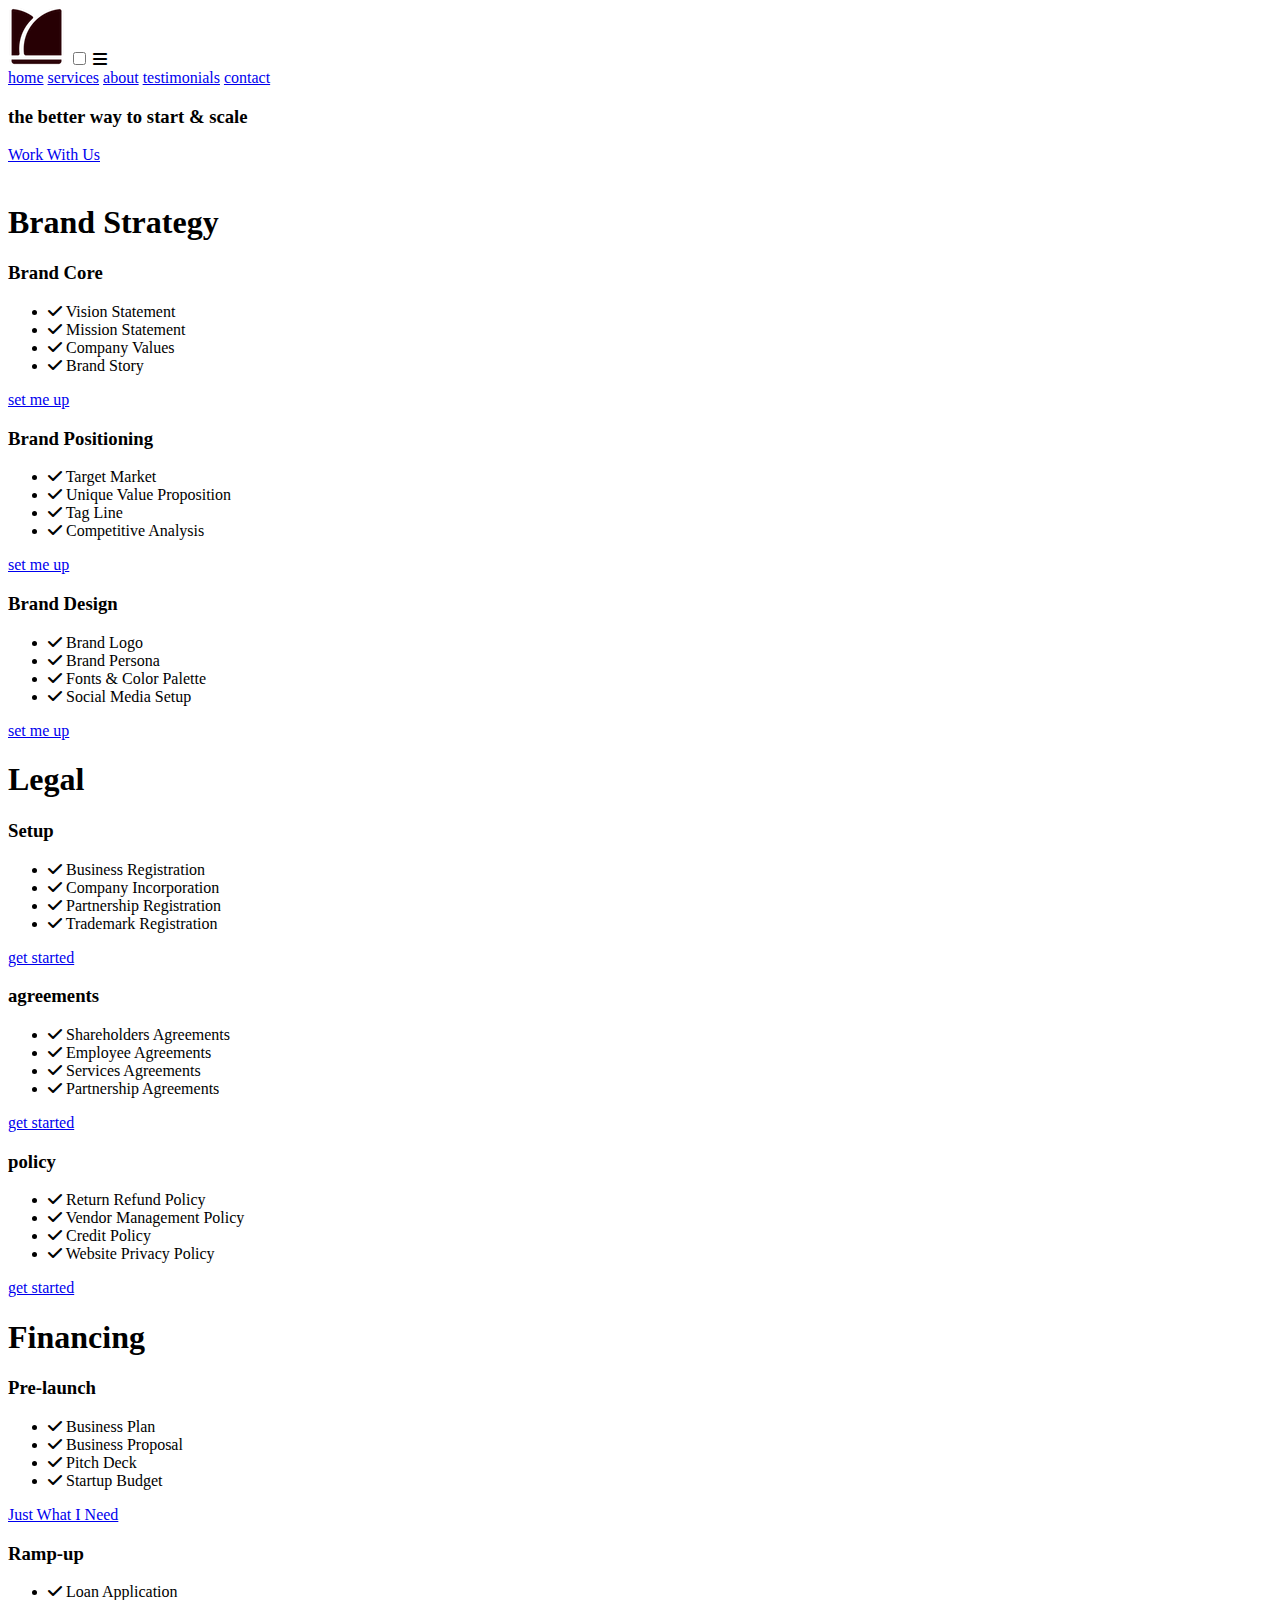
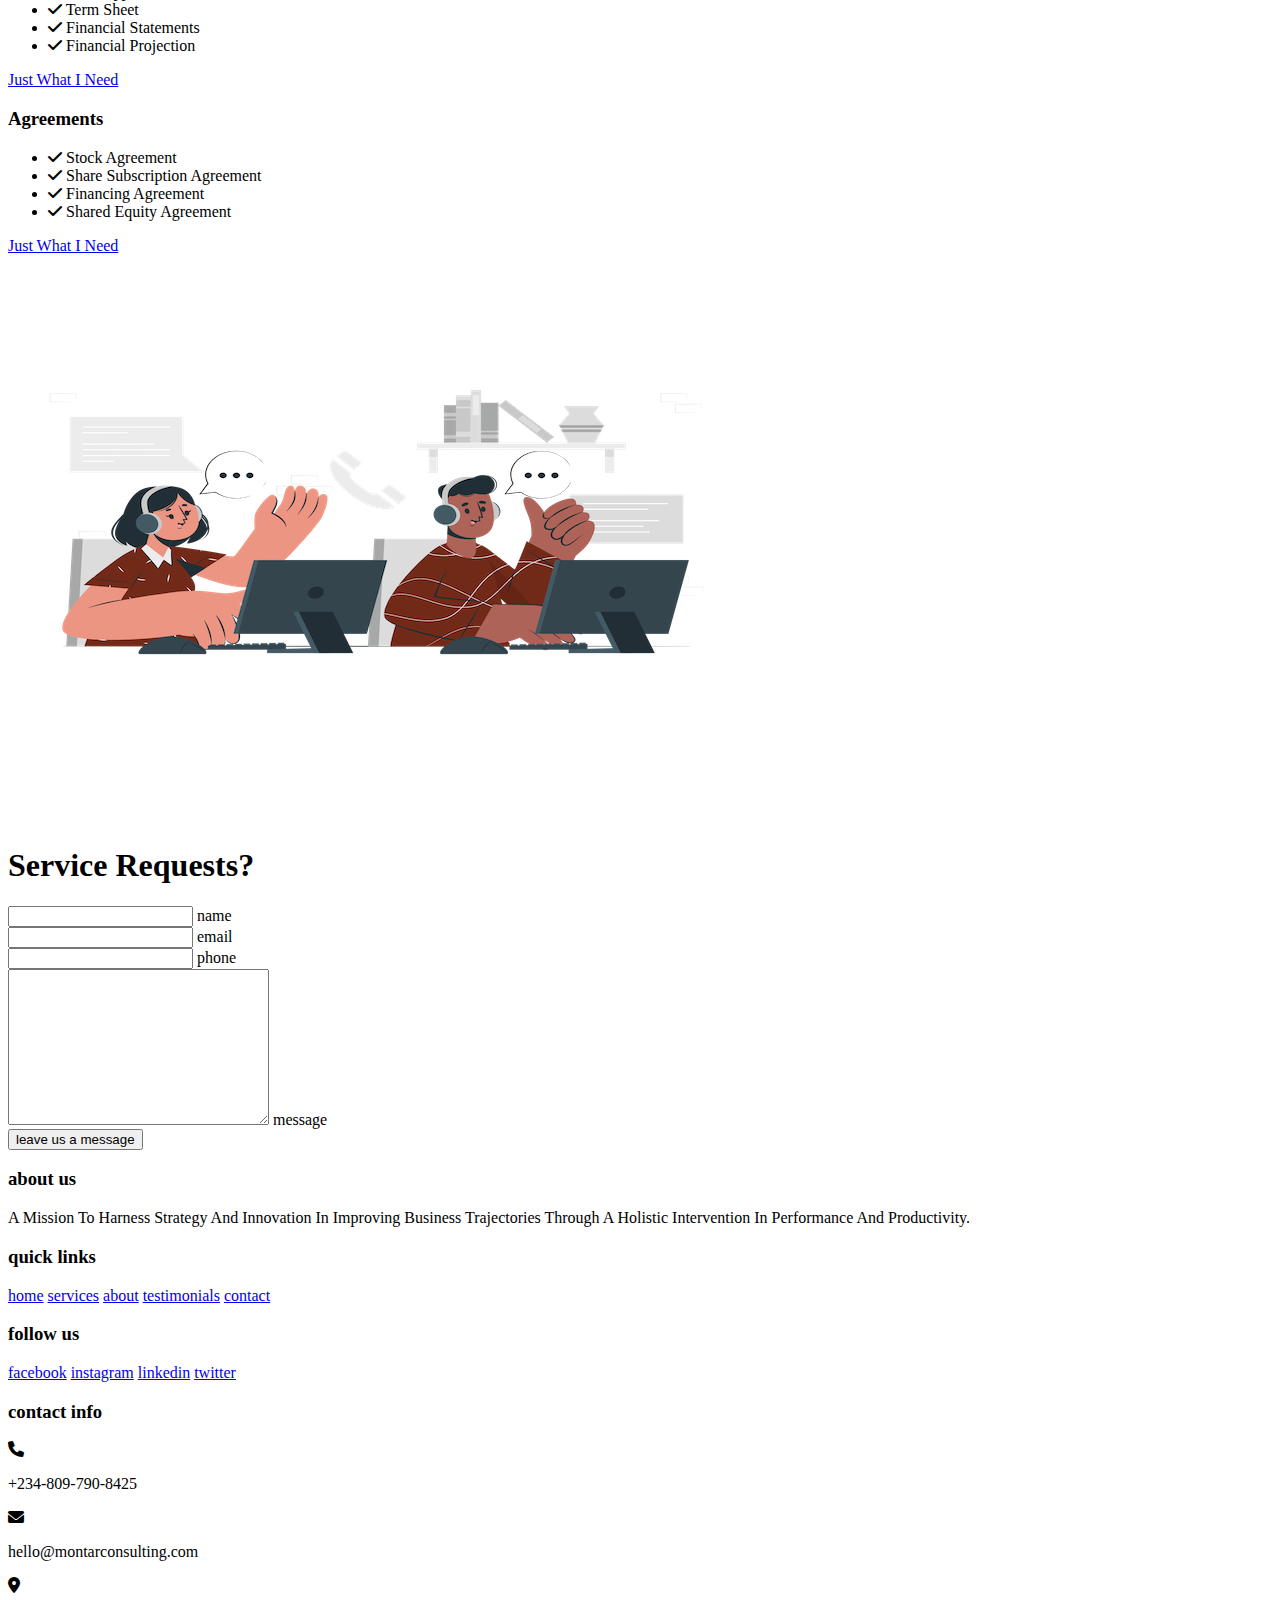
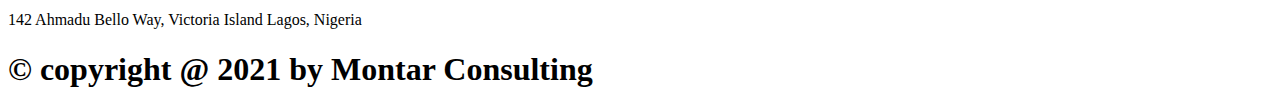
==== services.html @ 95e6f9af "Add files via upload" ====
<!DOCTYPE html>
<html>

<head>
    <meta charset="utf-8">
    <meta name="viewport" content="width=device-width, initial-scale=1.0">
    <title>montar responsive landing page</title>

    <!-- font awesome cdn link -->
    <link rel="stylesheet" href="https://cdnjs.cloudflare.com/ajax/libs/font-awesome/6.0.0-beta2/css/all.min.css">

    <!-- custom css file link -->
    <link rel="stylesheet" href="styles.css">


</head>

<body>

    <!-- header section starts -->


    <header class="main-header">

        <a href="index.html"><img class="logo" src="assets/images/logoo.png" alt="montar consulting logo"></a>

        <input type="checkbox" id="menu-bar">
        <label for="menu-bar" class="fas fa-bars"></label>

        <nav class="navbar">
            <a href="https://www.montarconsulting.com/#home">home</a>
            <a href="https://www.montarconsulting.com/#features">services</a>
            <a href="https://www.montarconsulting.com/#about">about</a>
            <a href="#https://www.montarconsulting.com/#review">testimonials</a>
            <a href="https://www.montarconsulting.com/#contact">contact</a>
        </nav>

    </header>
    <!-- header section ends -->

    <!-- home section starts  -->

    <section class="home" id="home">

        <div class="content">
            <h3>the better way to start & scale</h3>
            <a href="https://calendly.com/montarconsulting/freeconsultation?month=2021-11" class="btn">Work With Us</a>
        </div>

        <div class="image">
            <img src="assets/images/progress.png" alt="">
        </div>

    </section>

    <!-- home section ends -->



    <!-- pricing section starts  -->

    <section class="pricing" id="pricing">

        <h1 class="heading"> Brand Strategy </h1>

        <div class="box-container">

            <div class="box">
                <h3 class="title">Brand Core</h3>

                <ul>
                    <li> <i class="fas fa-check"></i> Vision Statement </li>
                    <li> <i class="fas fa-check"></i> Mission Statement </li>
                    <li> <i class="fas fa-check"></i> Company Values </li>
                    <li> <i class="fas fa-check"></i> Brand Story </li>
                </ul>
                <a href="https://calendly.com/montarconsulting/freeconsultation?month=2021-11" class="btn">set me up</a>
            </div>

            <div class="box">
                <h3 class="title">Brand Positioning</h3>

                <ul>
                    <li> <i class="fas fa-check"></i> Target Market </li>
                    <li> <i class="fas fa-check"></i> Unique Value Proposition </li>
                    <li> <i class="fas fa-check"></i> Tag Line </li>
                    <li> <i class="fas fa-check"></i> Competitive Analysis </li>
                </ul>
                <a href="https://calendly.com/montarconsulting/freeconsultation?month=2021-11" class="btn">set me up</a>
            </div>

            <div class="box">
                <h3 class="title">Brand Design</h3>

                <ul>
                    <li> <i class="fas fa-check"></i> Brand Logo </li>
                    <li> <i class="fas fa-check"></i> Brand Persona </li>
                    <li> <i class="fas fa-check"></i> Fonts & Color Palette </li>
                    <li> <i class="fas fa-check"></i> Social Media Setup </li>
                </ul>
                <a href="https://calendly.com/montarconsulting/freeconsultation?month=2021-11" class="btn">set me up</a>
            </div>

        </div>

    </section>

    <!-- pricing section ends -->

    <!-- pricing section starts  -->

    <section class="pricing" id="pricing">

        <h1 class="heading"> Legal </h1>

        <div class="box-container">

            <div class="box">
                <h3 class="title">Setup</h3>

                <ul>
                    <li> <i class="fas fa-check"></i> Business Registration </li>
                    <li> <i class="fas fa-check"></i> Company Incorporation </li>
                    <li> <i class="fas fa-check"></i> Partnership Registration </li>
                    <li> <i class="fas fa-check"></i> Trademark Registration </li>
                </ul>
                <a href="https://calendly.com/montarconsulting/freeconsultation?month=2021-11" class="btn">get
                    started</a>
            </div>

            <div class="box">
                <h3 class="title">agreements</h3>

                <ul>
                    <li> <i class="fas fa-check"></i> Shareholders Agreements </li>
                    <li> <i class="fas fa-check"></i> Employee Agreements </li>
                    <li> <i class="fas fa-check"></i> Services Agreements </li>
                    <li> <i class="fas fa-check"></i> Partnership Agreements </li>
                </ul>
                <a href="https://calendly.com/montarconsulting/freeconsultation?month=2021-11" class="btn">get
                    started</a>
            </div>

            <div class="box">
                <h3 class="title">policy</h3>

                <ul>
                    <li> <i class="fas fa-check"></i> Return Refund Policy </li>
                    <li> <i class="fas fa-check"></i> Vendor Management Policy </li>
                    <li> <i class="fas fa-check"></i> Credit Policy </li>
                    <li> <i class="fas fa-check"></i> Website Privacy Policy </li>
                </ul>
                <a href="https://calendly.com/montarconsulting/freeconsultation?month=2021-11" class="btn">get
                    started</a>
            </div>

        </div>

    </section>

    <!-- pricing section ends -->

    <!-- pricing section starts  -->

    <section class="pricing" id="pricing">

        <h1 class="heading"> Financing </h1>

        <div class="box-container">

            <div class="box">
                <h3 class="title">Pre-launch</h3>

                <ul>
                    <li> <i class="fas fa-check"></i> Business Plan </li>
                    <li> <i class="fas fa-check"></i> Business Proposal </li>
                    <li> <i class="fas fa-check"></i> Pitch Deck </li>
                    <li> <i class="fas fa-check"></i> Startup Budget </li>
                </ul>
                <a href="https://calendly.com/montarconsulting/freeconsultation?month=2021-11" class="btn">Just What I
                    Need</a>
            </div>

            <div class="box">
                <h3 class="title">Ramp-up</h3>

                <ul>
                    <li> <i class="fas fa-check"></i> Loan Application </li>
                    <li> <i class="fas fa-check"></i> Term Sheet </li>
                    <li> <i class="fas fa-check"></i> Financial Statements </li>
                    <li> <i class="fas fa-check"></i> Financial Projection </li>
                </ul>
                <a href="https://calendly.com/montarconsulting/freeconsultation?month=2021-11" class="btn">Just What I
                    Need</a>
            </div>

            <div class="box">
                <h3 class="title">Agreements</h3>

                <ul>
                    <li> <i class="fas fa-check"></i> Stock Agreement </li>
                    <li> <i class="fas fa-check"></i> Share Subscription Agreement </li>
                    <li> <i class="fas fa-check"></i> Financing Agreement </li>
                    <li> <i class="fas fa-check"></i> Shared Equity Agreement </li>
                </ul>
                <a href="https://calendly.com/montarconsulting/freeconsultation?month=2021-11" class="btn">Just What I
                    Need</a>
            </div>

        </div>

    </section>

    <!-- pricing section ends -->


    <!-- contact section starts  -->

    <section class="contact" id="contact">

        <div class="image">
            <img src="assets/images/contact.png" alt="">
        </div>

        <form action="">

            <h1 class="heading"> Service Requests? </h1>

            <div class="inputBox">
                <input type="text" required>
                <label>name</label>
            </div>

            <div class="inputBox">
                <input type="email" required>
                <label>email</label>
            </div>

            <div class="inputBox">
                <input type="number" required>
                <label>phone</label>
            </div>

            <div class="inputBox">
                <textarea required name="" id="" cols="30" rows="10"></textarea>
                <label>message</label>
            </div>

            <input type="submit" class="btn" value="leave us a message">

        </form>

    </section>

    <!-- contact section ends -->

    <!-- footer section starts  -->

    <div class="footer">

        <div class="box-container">

            <div class="box">
                <h3>about us</h3>
                <p> A Mission To Harness Strategy And Innovation In Improving Business Trajectories
                    Through A Holistic Intervention In Performance And Productivity.</p>
            </div>

            <div class="box">
                <h3>quick links</h3>
                <a href="https://www.montarconsulting.com/#home">home</a>
                <a href="https://www.montarconsulting.com/#services">services</a>
                <a href="https://www.montarconsulting.com/#about">about</a>
                <a href="https://www.montarconsulting.com/#review">testimonials</a>
                <a href="https://www.montarconsulting.com/#contact">contact</a>
            </div>

            <div class="box">
                <h3>follow us</h3>
                <a href="https://web.facebook.com/montarconsulting">facebook</a>
                <a href="https://www.instagram.com/montarconsulting/">instagram</a>
                <a href="https://www.linkedin.com/company/71185517/">linkedin</a>
                <a href="http://www.twitter.com/montarconsultin/">twitter</a>
            </div>

            <div class="box">
                <h3>contact info</h3>
                <div class="info">
                    <i class="fas fa-phone"></i>
                    <p> +234-809-790-8425 </p>
                </div>
                <div class="info">
                    <i class="fas fa-envelope"></i>
                    <p>hello@montarconsulting.com</p>
                </div>
                <div class="info">
                    <i class="fas fa-map-marker-alt"></i>
                    <p> 142 Ahmadu Bello Way, Victoria Island Lagos, Nigeria </p>
                </div>
            </div>

        </div>

        <h1 class="credit"> &copy; copyright @ 2021 by Montar Consulting </h1>

    </div>

    <!-- footer section ends -->




</body>

</html>
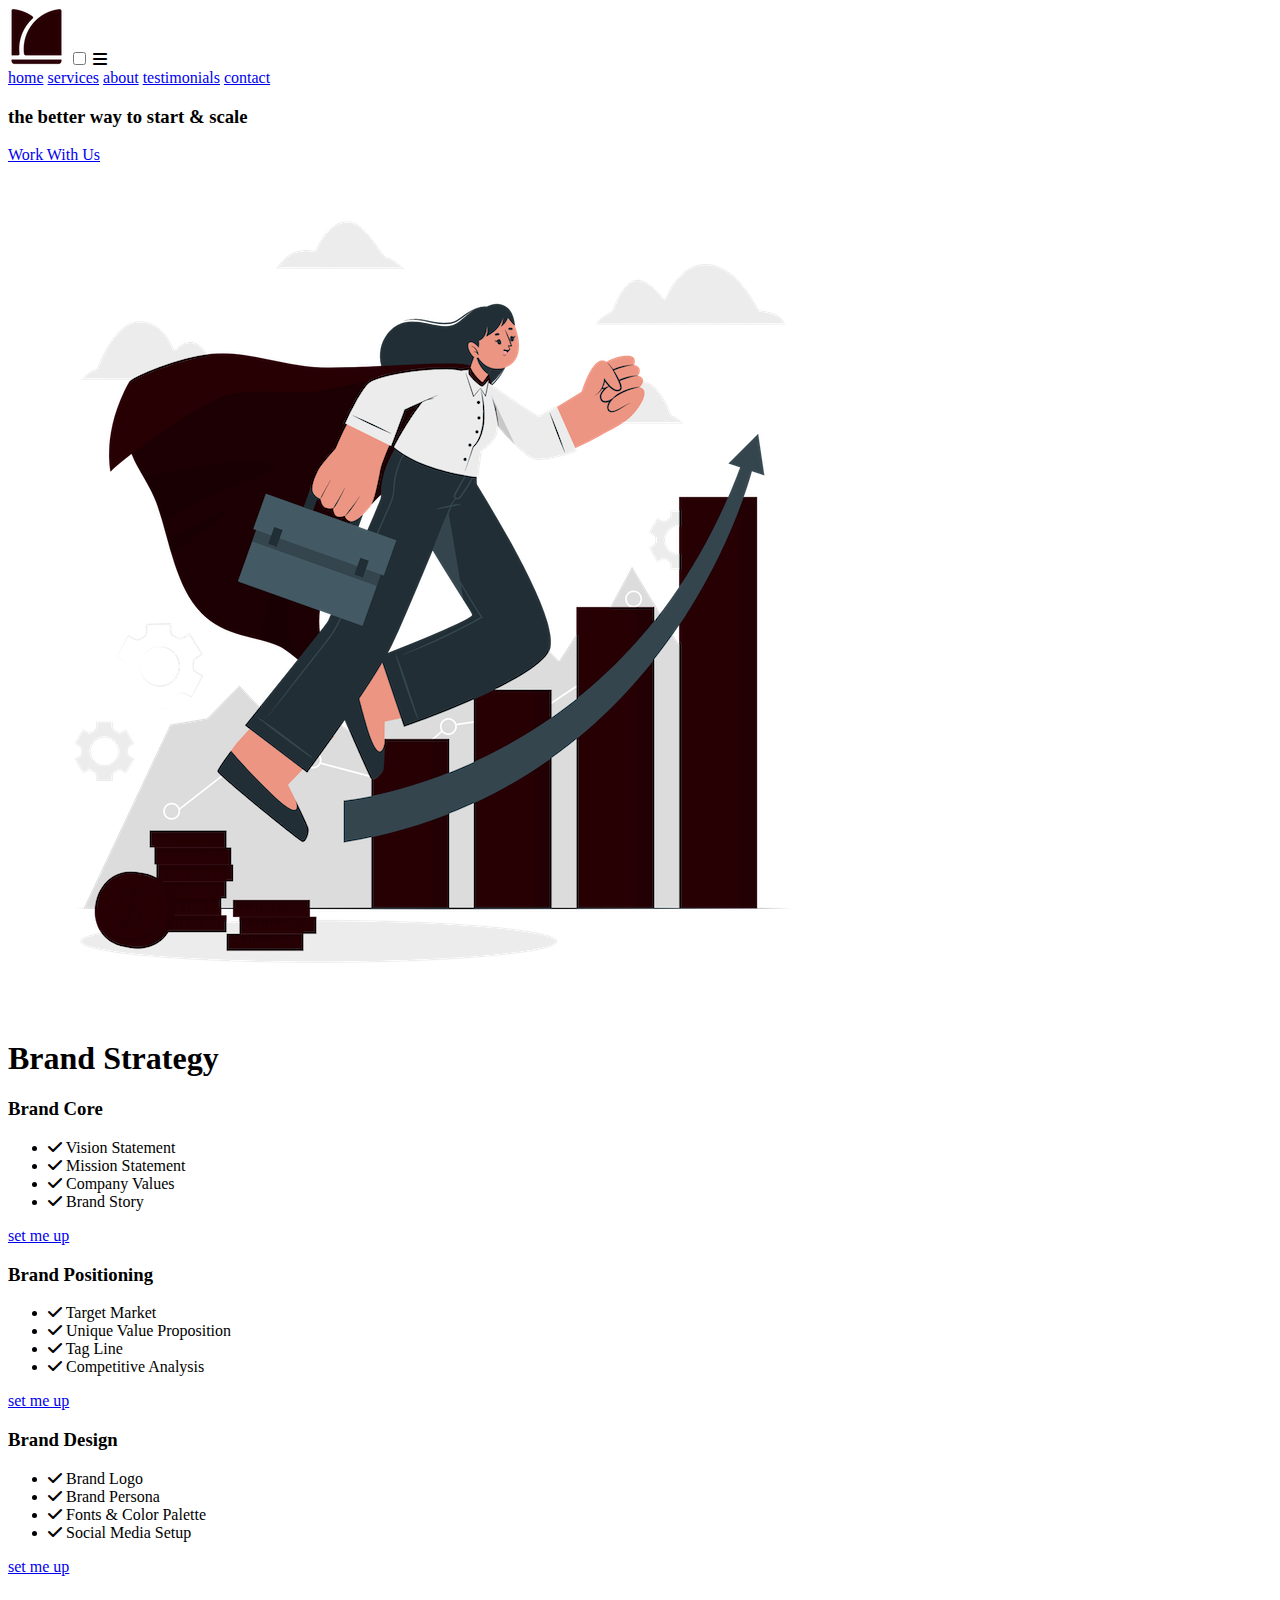
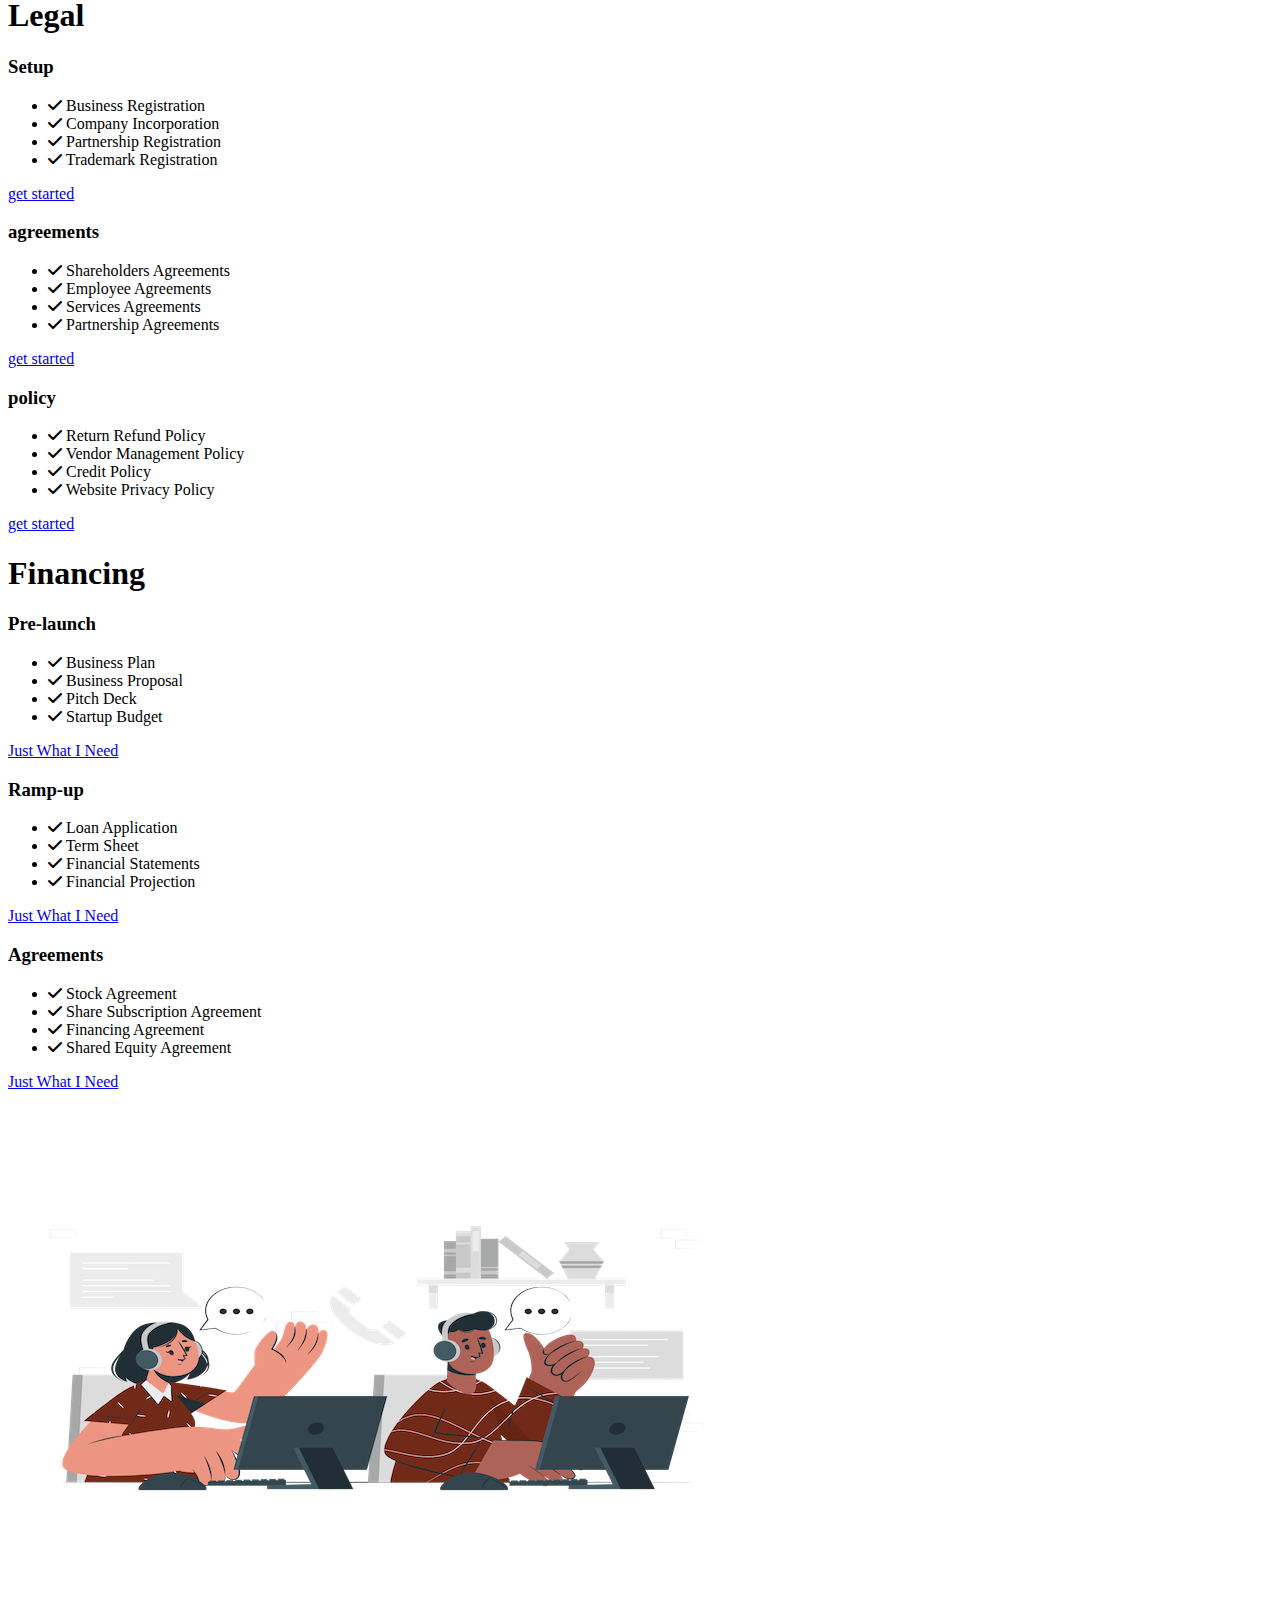
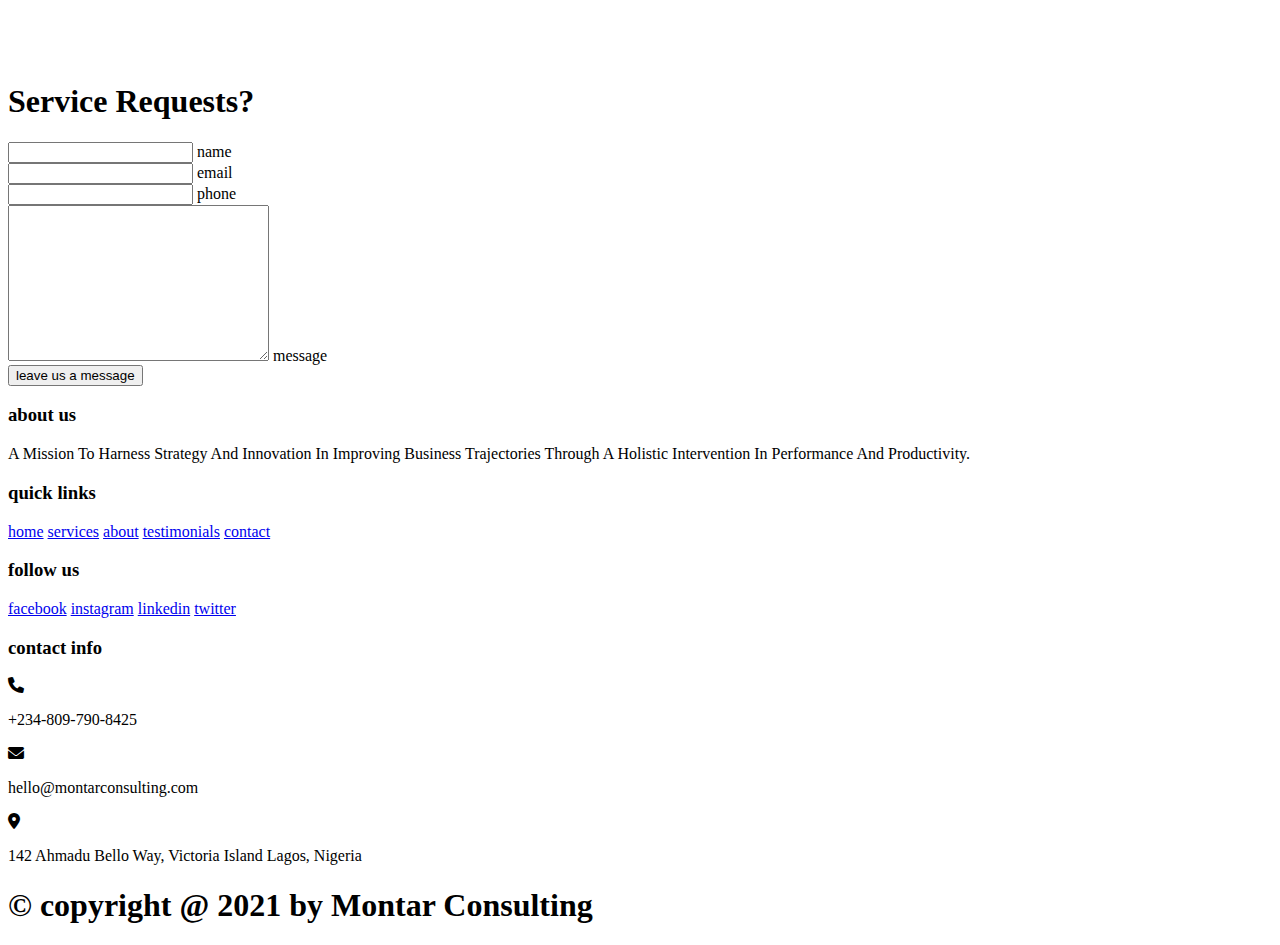
==== commit 8ba3c714: "Update services.html" ====
--- a/services.html
+++ b/services.html
@@ -22,7 +22,7 @@
 
     <header class="main-header">
 
-        <a href="index.html"><img class="logo" src="assets/images/logoo.png" alt="montar consulting logo"></a>
+        <a href="services.html"><img class="logo" src="asset/images/logoo.png" alt="montar consulting logo"></a>
 
         <input type="checkbox" id="menu-bar">
         <label for="menu-bar" class="fas fa-bars"></label>
@@ -48,7 +48,7 @@
         </div>
 
         <div class="image">
-            <img src="assets/images/progress.png" alt="">
+            <img src="asset/images/progress.png" alt="">
         </div>
 
     </section>
@@ -312,4 +312,4 @@
 
 </body>
 
-</html>+</html>
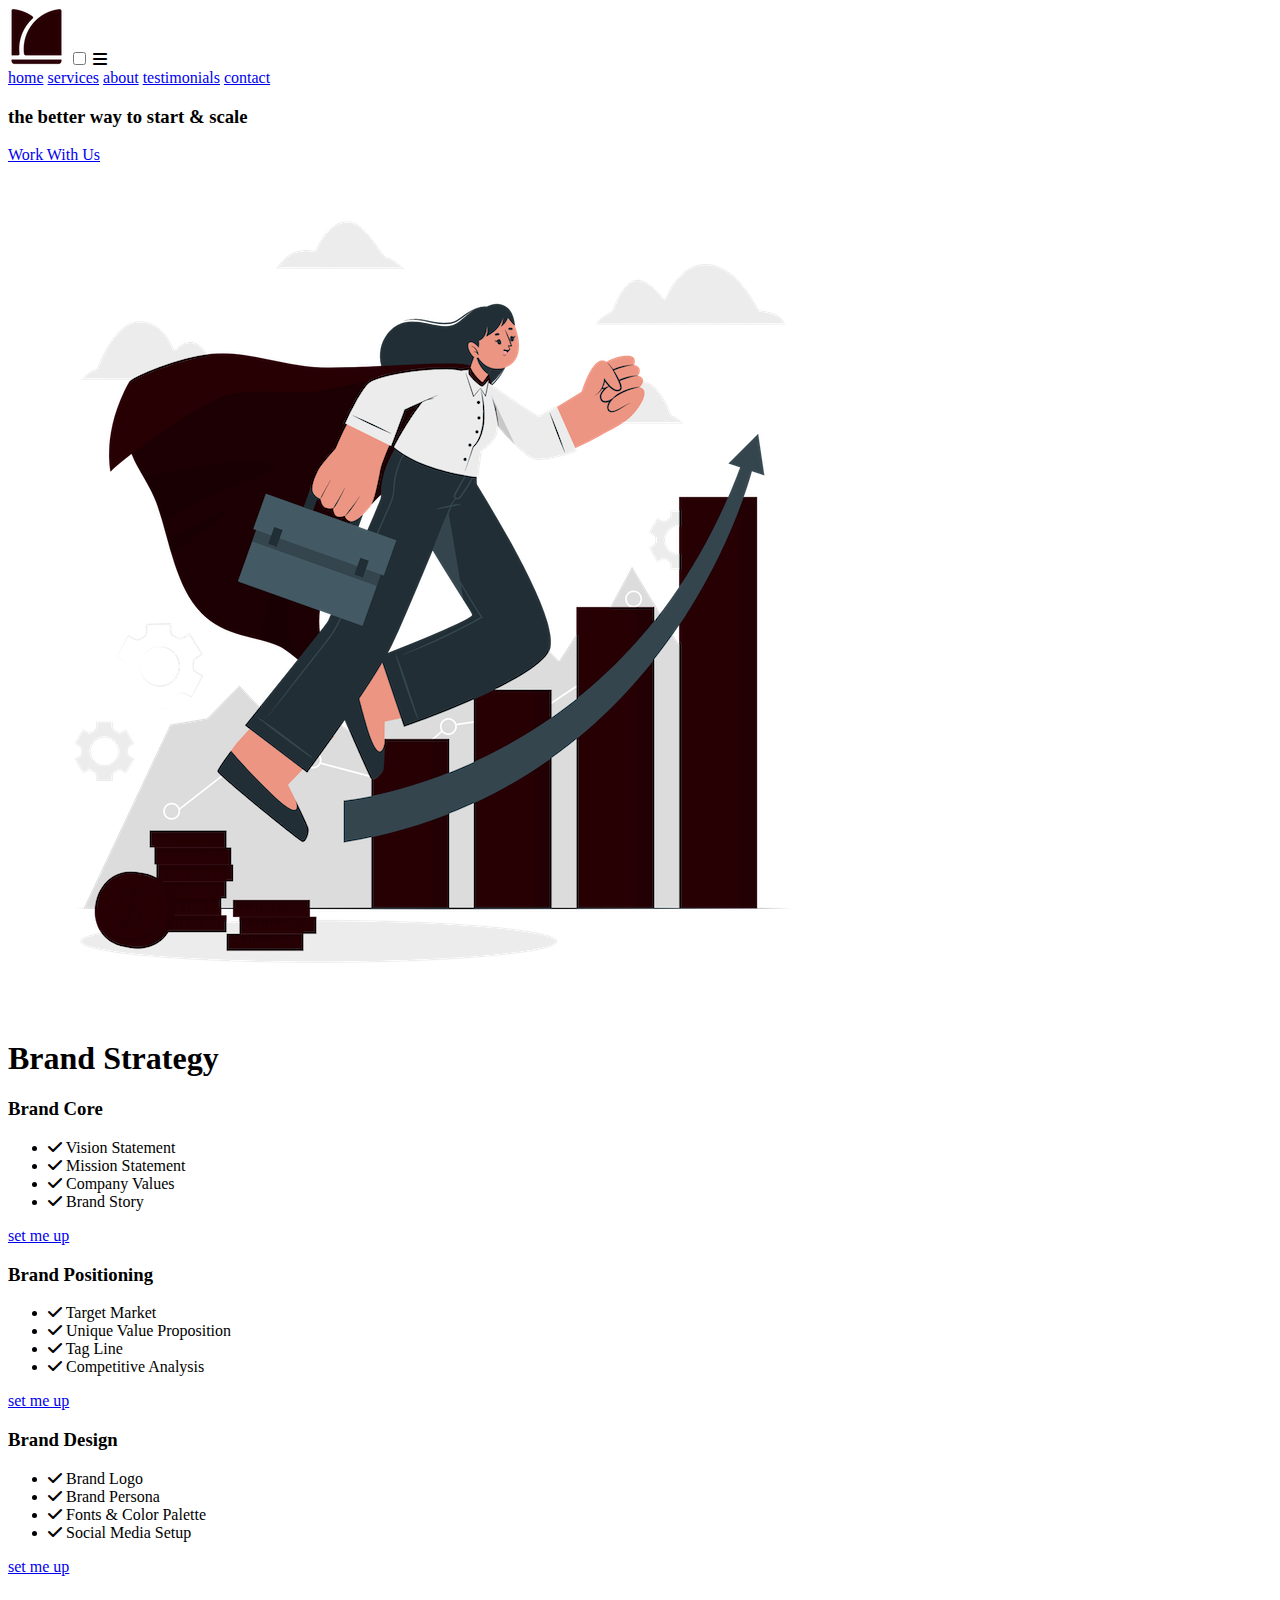
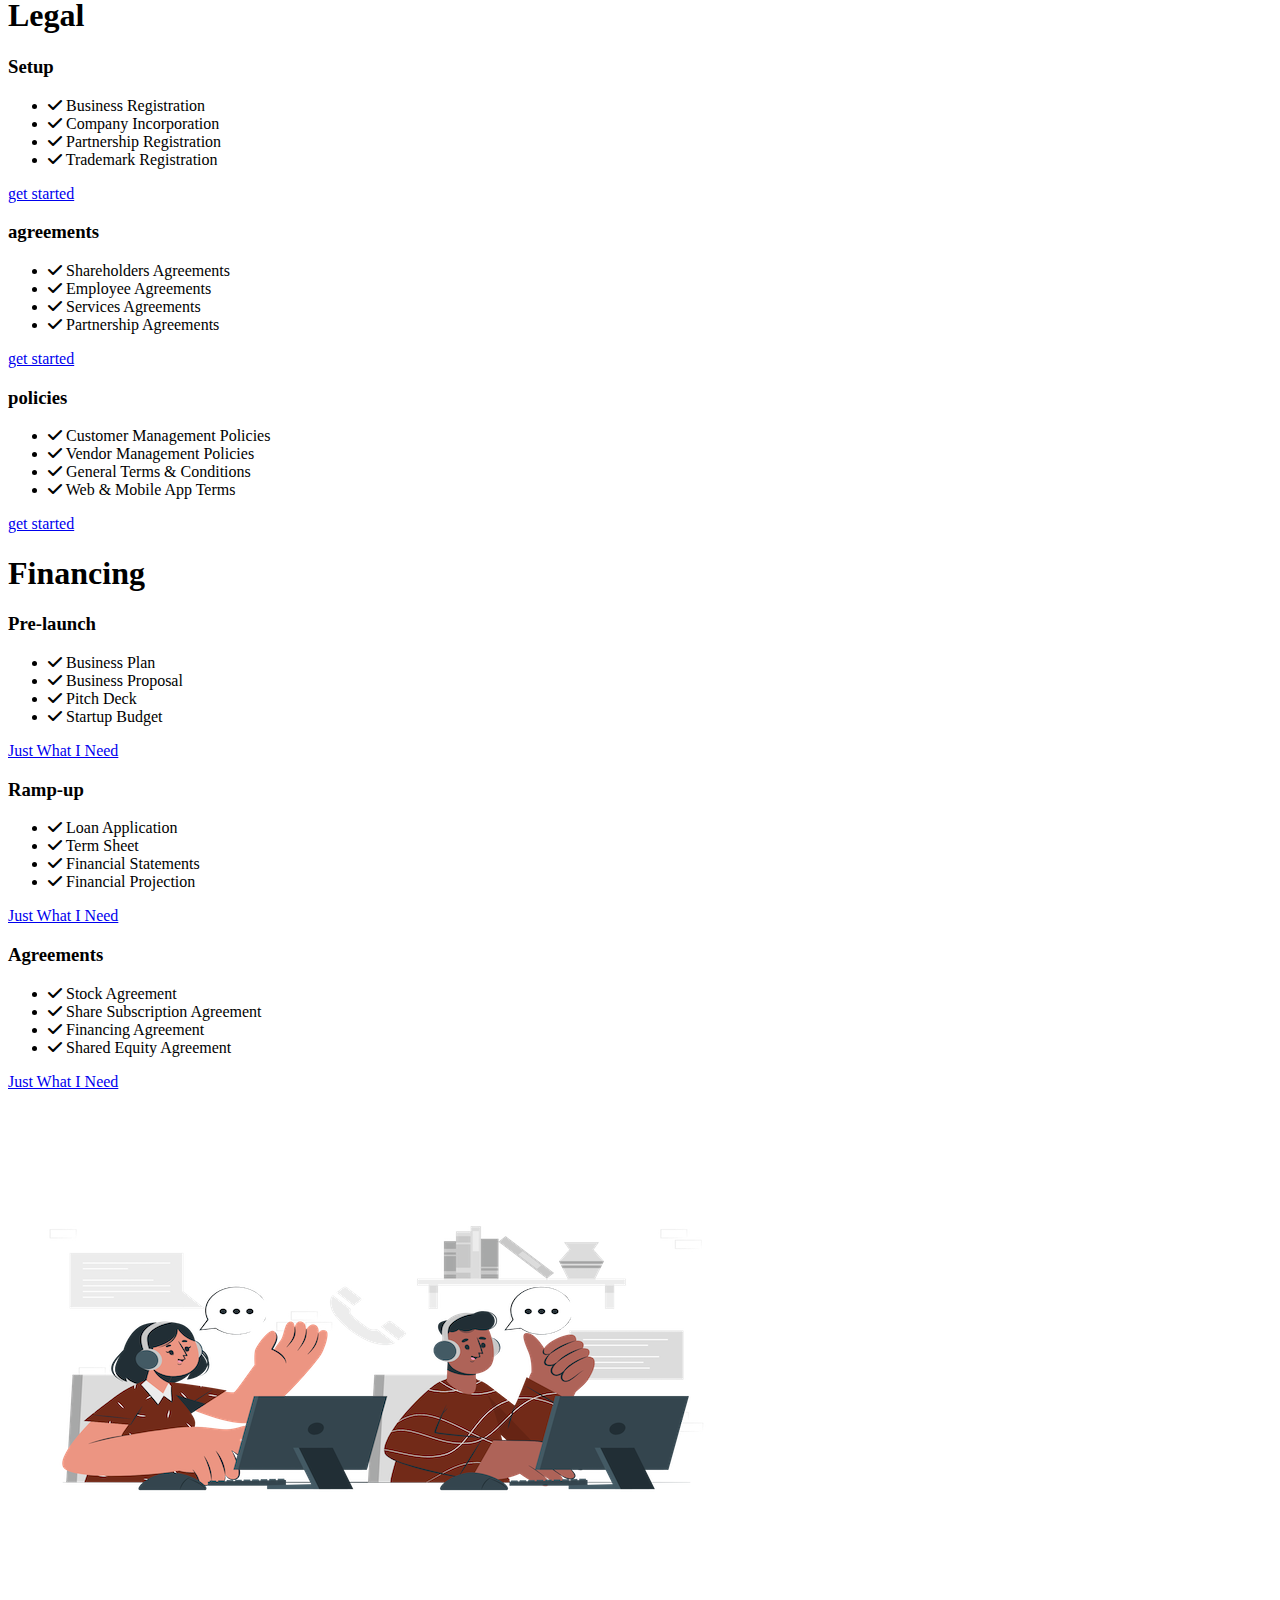
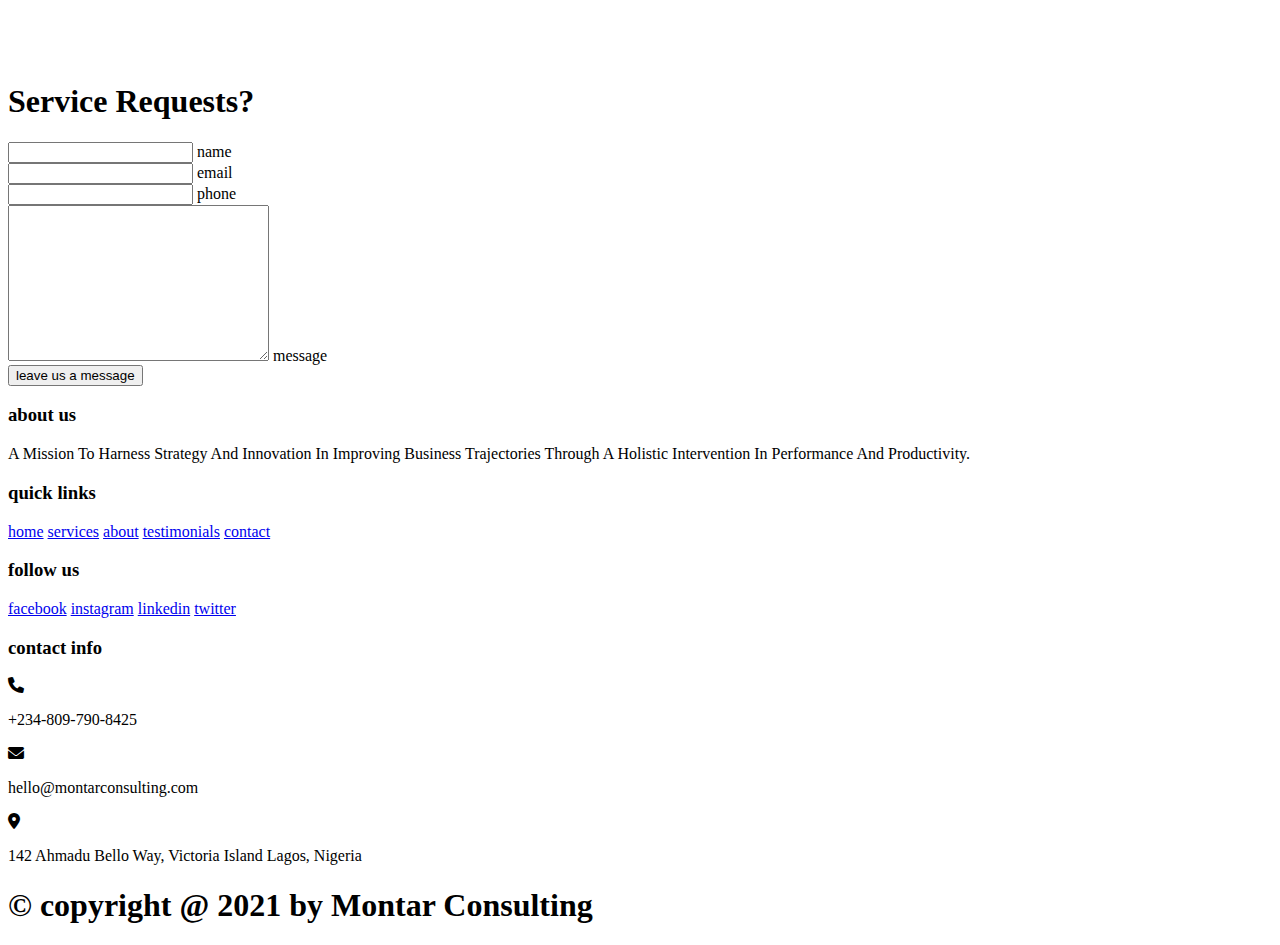
==== commit fcb64b82: "Update services.html" ====
--- a/services.html
+++ b/services.html
@@ -142,13 +142,13 @@
             </div>
 
             <div class="box">
-                <h3 class="title">policy</h3>
-
-                <ul>
-                    <li> <i class="fas fa-check"></i> Return Refund Policy </li>
-                    <li> <i class="fas fa-check"></i> Vendor Management Policy </li>
-                    <li> <i class="fas fa-check"></i> Credit Policy </li>
-                    <li> <i class="fas fa-check"></i> Website Privacy Policy </li>
+                <h3 class="title">policies</h3>
+
+                <ul>
+                    <li> <i class="fas fa-check"></i> Customer Management Policies </li>
+                    <li> <i class="fas fa-check"></i> Vendor Management Policies </li>
+                    <li> <i class="fas fa-check"></i> General Terms & Conditions </li>
+                    <li> <i class="fas fa-check"></i> Web & Mobile App Terms </li>
                 </ul>
                 <a href="https://calendly.com/montarconsulting/freeconsultation?month=2021-11" class="btn">get
                     started</a>
